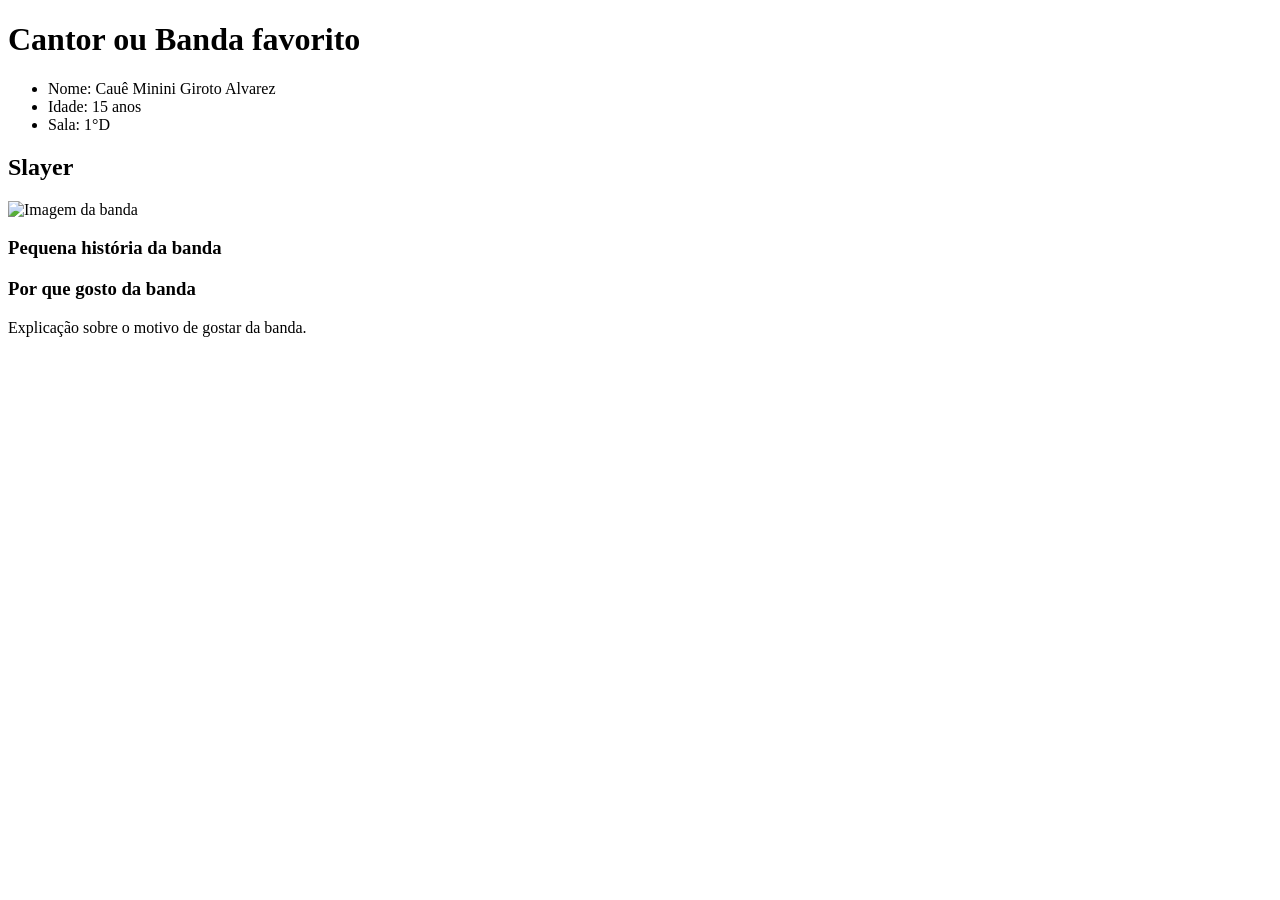
==== aluno_cauealvarez.html @ 9de08524 "Peguei o modelo de html do Teixeira e mudei algumas informações" ====
<!DOCTYPE html>
<html lang="pt-br">
<head>
<meta charset="UTF-8">
<meta name="viewport" content="width=device-width, initial-scale=1.0">
<link rel="shortcut icon" href="favicon.ico" type="image/x-icon">
<link rel="stylesheet" href="style_arthur.css">
<title>Cauê</title>
</head>
 
<body>
 
    <div class="container">
 
        <!-- Informações pessoais básicas -->
<header class="cabecalho">
<h1 class="titulo-principal">Cantor ou Banda favorito</h1>
 
            <ul class="informacoes">
<li>Nome: Cauê Minini Giroto Alvarez</li>
<li>Idade: 15 anos</li>
<li>Sala: 1°D</li>
</ul>
</header>
 
        <!-- Área para os gostos musicais -->
<main class="conteudo">
    <section class="banda-favorita">
                <h2 class="titulo-secao">Slayer</h2>
 
                <img src="https://i.scdn.co/image/8c81130db7b5f933412c4906c30327817f1e1b43" alt="Imagem da banda" class="imagem-banda">
 
                <h3 class="subtitulo">Pequena história da banda</h3>
 
                <p class="texto">
                    
                </p>
 
                <h3 class="subtitulo">Por que gosto da banda</h3>
 
                <p class="texto">
                    Explicação sobre o motivo de gostar da banda.
                </p>
        </section>
</main>
</div>
</body>
</html>
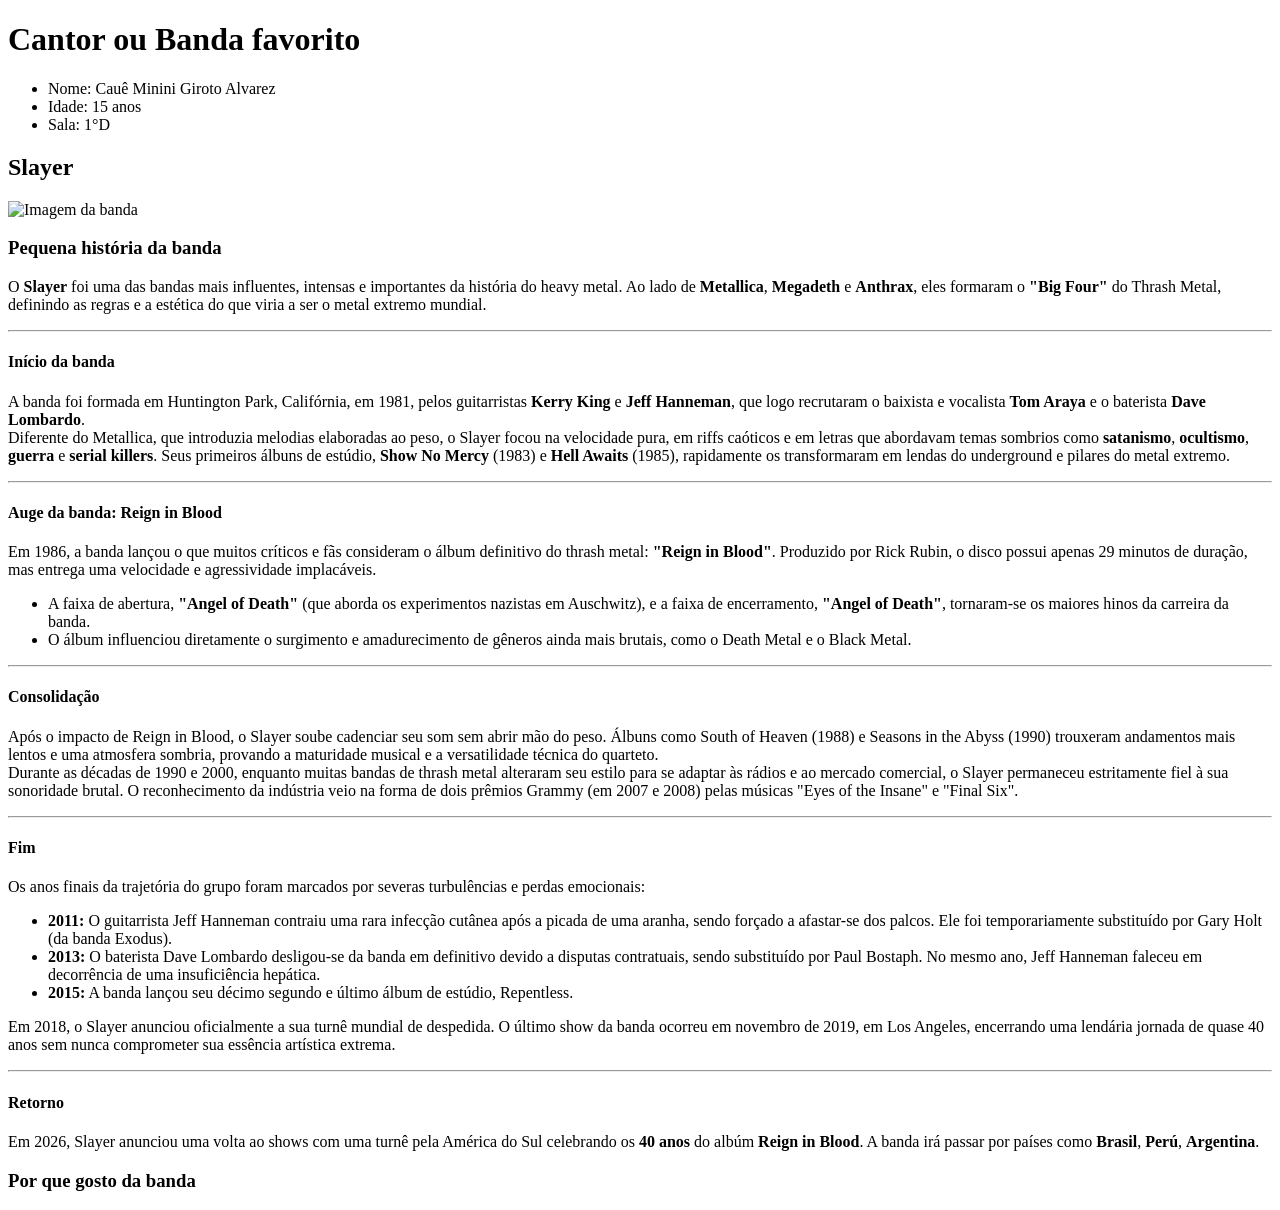
==== commit ba0ce1d9: "Coloquei a história da minha banda preferida, falta colocar o motivo pelo que eu gosto" ====
--- a/aluno_cauealvarez.html
+++ b/aluno_cauealvarez.html
@@ -4,7 +4,7 @@
 <meta charset="UTF-8">
 <meta name="viewport" content="width=device-width, initial-scale=1.0">
 <link rel="shortcut icon" href="favicon.ico" type="image/x-icon">
-<link rel="stylesheet" href="style_arthur.css">
+<link rel="stylesheet" href="style_caue.css">
 <title>Cauê</title>
 </head>
  
@@ -33,13 +33,50 @@
                 <h3 class="subtitulo">Pequena história da banda</h3>
  
                 <p class="texto">
+                        O <b>Slayer</b> foi uma das bandas mais influentes, intensas e importantes da história do heavy metal. Ao lado de <b>Metallica</b>, <b>Megadeth</b> e <b>Anthrax</b>, eles formaram o <b>"Big Four"</b> do Thrash Metal, definindo as regras e a estética do que viria a ser o metal extremo mundial.
+                </p>
+                <hr>
+                <h4 class="titulo-secao">Início da banda</h4>
+                <p class="texto">
+                    A banda foi formada em Huntington Park, Califórnia, em 1981, pelos guitarristas <b>Kerry King</b> e <b>Jeff Hanneman</b>, que logo recrutaram o baixista e vocalista <b>Tom Araya</b> e o baterista <b>Dave Lombardo</b>. <br>
+                    Diferente do Metallica, que introduzia melodias elaboradas ao peso, o Slayer focou na velocidade pura, em riffs caóticos e em letras que abordavam temas sombrios como <b>satanismo</b>, <b>ocultismo</b>, <b>guerra</b> e <b>serial killers</b>. Seus primeiros álbuns de estúdio, <b>Show No Mercy</b> (1983) e <b>Hell Awaits</b> (1985), rapidamente os transformaram em lendas do underground e pilares do metal extremo.
+                </p>
+                <hr>
+                <h4 class="titulo-secao">Auge da banda: Reign in Blood</h4>
+                <p class="texto">
+                    Em 1986, a banda lançou o que muitos críticos e fãs consideram o álbum definitivo do thrash metal: <b>"Reign in Blood"</b>. Produzido por Rick Rubin, o disco possui apenas 29 minutos de duração, mas entrega uma velocidade e agressividade implacáveis.
+                </p>
+                <ul class="lista">
+                    <li>A faixa de abertura, <b>"Angel of Death"</b> (que aborda os experimentos nazistas em Auschwitz), e a faixa de encerramento, <b>"Angel of Death"</b>, tornaram-se os maiores hinos da carreira da banda.</li>
+                    <li>O álbum influenciou diretamente o surgimento e amadurecimento de gêneros ainda mais brutais, como o Death Metal e o Black Metal.</li>
+                </ul>
+                <hr>
+                <h4 class="titulo-secao">Consolidação</h4>
+                <p class="texto">
+                    Após o impacto de Reign in Blood, o Slayer soube cadenciar seu som sem abrir mão do peso. Álbuns como South of Heaven (1988) e Seasons in the Abyss (1990) trouxeram andamentos mais lentos e uma atmosfera sombria, provando a maturidade musical e a versatilidade técnica do quarteto. <br>
+                    Durante as décadas de 1990 e 2000, enquanto muitas bandas de thrash metal alteraram seu estilo para se adaptar às rádios e ao mercado comercial, o Slayer permaneceu estritamente fiel à sua sonoridade brutal. O reconhecimento da indústria veio na forma de dois prêmios Grammy (em 2007 e 2008) pelas músicas "Eyes of the Insane" e "Final Six".
+                </p>
+                <hr>
+                <h4 class="titulo-secao">Fim</h4>
+                <p class="texto">
+                    Os anos finais da trajetória do grupo foram marcados por severas turbulências e perdas emocionais:
+                </p>
+                <ul>
+                    <li><b>2011:</b> O guitarrista Jeff Hanneman contraiu uma rara infecção cutânea após a picada de uma aranha, sendo forçado a afastar-se dos palcos. Ele foi temporariamente substituído por Gary Holt (da banda Exodus).</li>
+                    <li><b>2013:</b> O baterista Dave Lombardo desligou-se da banda em definitivo devido a disputas contratuais, sendo substituído por Paul Bostaph. No mesmo ano, Jeff Hanneman faleceu em decorrência de uma insuficiência hepática.</li>
+                    <li><b>2015:</b> A banda lançou seu décimo segundo e último álbum de estúdio, Repentless.</li>
+                </ul>
+                <p class="texto">
+                    Em 2018, o Slayer anunciou oficialmente a sua turnê mundial de despedida. O último show da banda ocorreu em novembro de 2019, em Los Angeles, encerrando uma lendária jornada de quase 40 anos sem nunca comprometer sua essência artística extrema.
+                </p>
+                <hr>
+                <h4 class="titulo-secao">Retorno</h4>
+                <p class="texto">
+                    Em 2026, Slayer anunciou uma volta ao shows com uma turnê pela América do Sul celebrando os <b>40 anos</b> do albúm <b>Reign in Blood</b>. A banda irá passar por países como <b>Brasil</b>, <b>Perú</b>, <b>Argentina</b>.
+                </p>
+                <h3 class="subtitulo">Por que gosto da banda</h3>
+                <p class="texto">
                     
-                </p>
- 
-                <h3 class="subtitulo">Por que gosto da banda</h3>
- 
-                <p class="texto">
-                    Explicação sobre o motivo de gostar da banda.
                 </p>
         </section>
 </main>
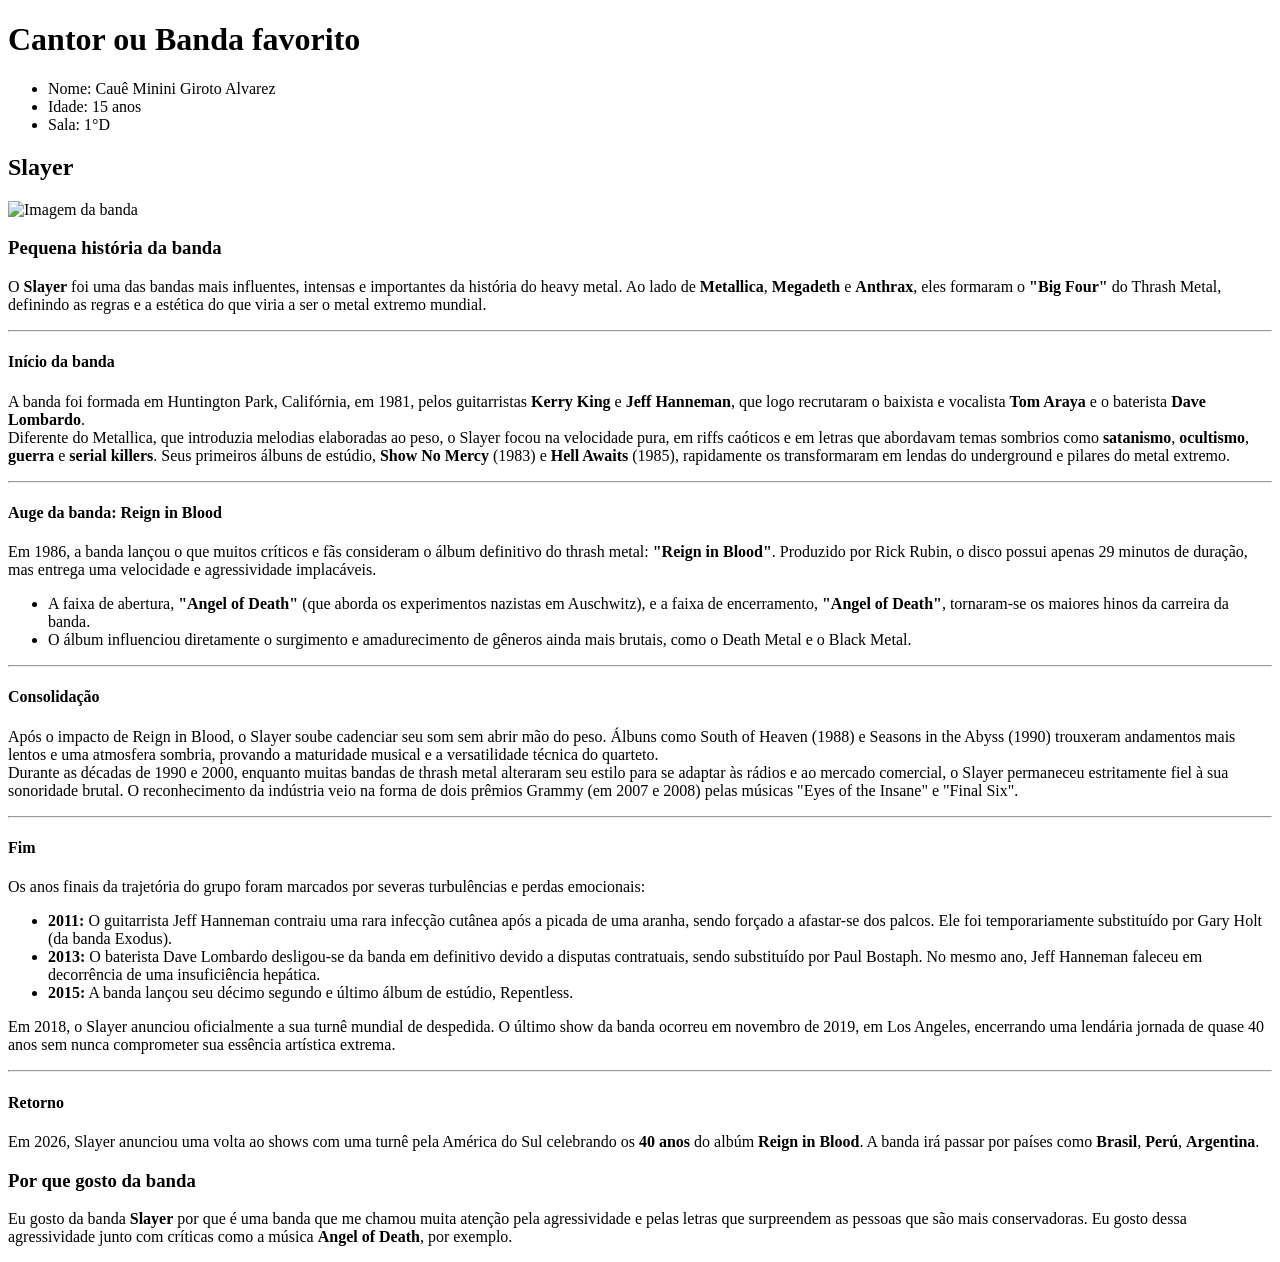
==== commit 700967b5: "Terminei a parte de html e irei fazer um css" ====
--- a/aluno_cauealvarez.html
+++ b/aluno_cauealvarez.html
@@ -76,7 +76,7 @@
                 </p>
                 <h3 class="subtitulo">Por que gosto da banda</h3>
                 <p class="texto">
-                    
+                    Eu gosto da banda <b>Slayer</b> por que é uma banda que me chamou muita atenção pela agressividade e pelas letras que surpreendem as pessoas que são mais conservadoras. Eu gosto dessa agressividade junto com críticas como a música <b>Angel of Death</b>, por exemplo.
                 </p>
         </section>
 </main>
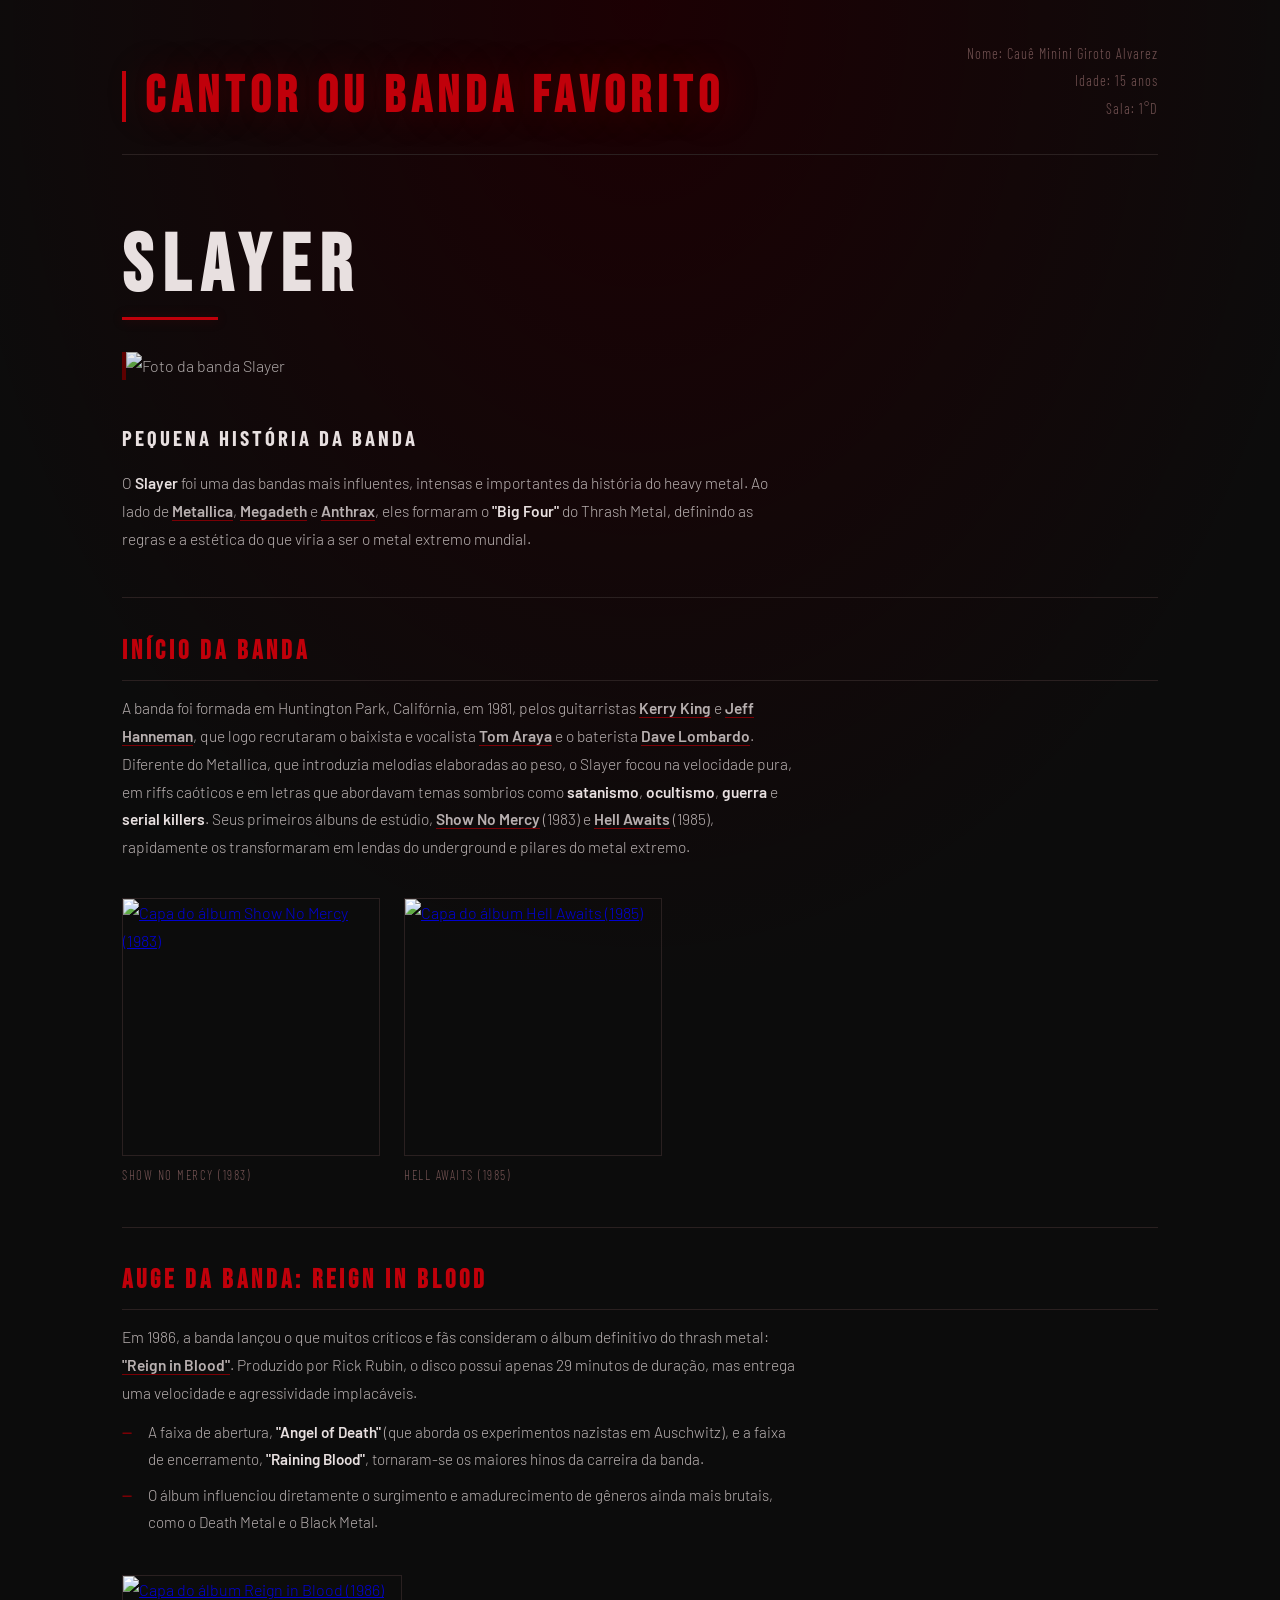
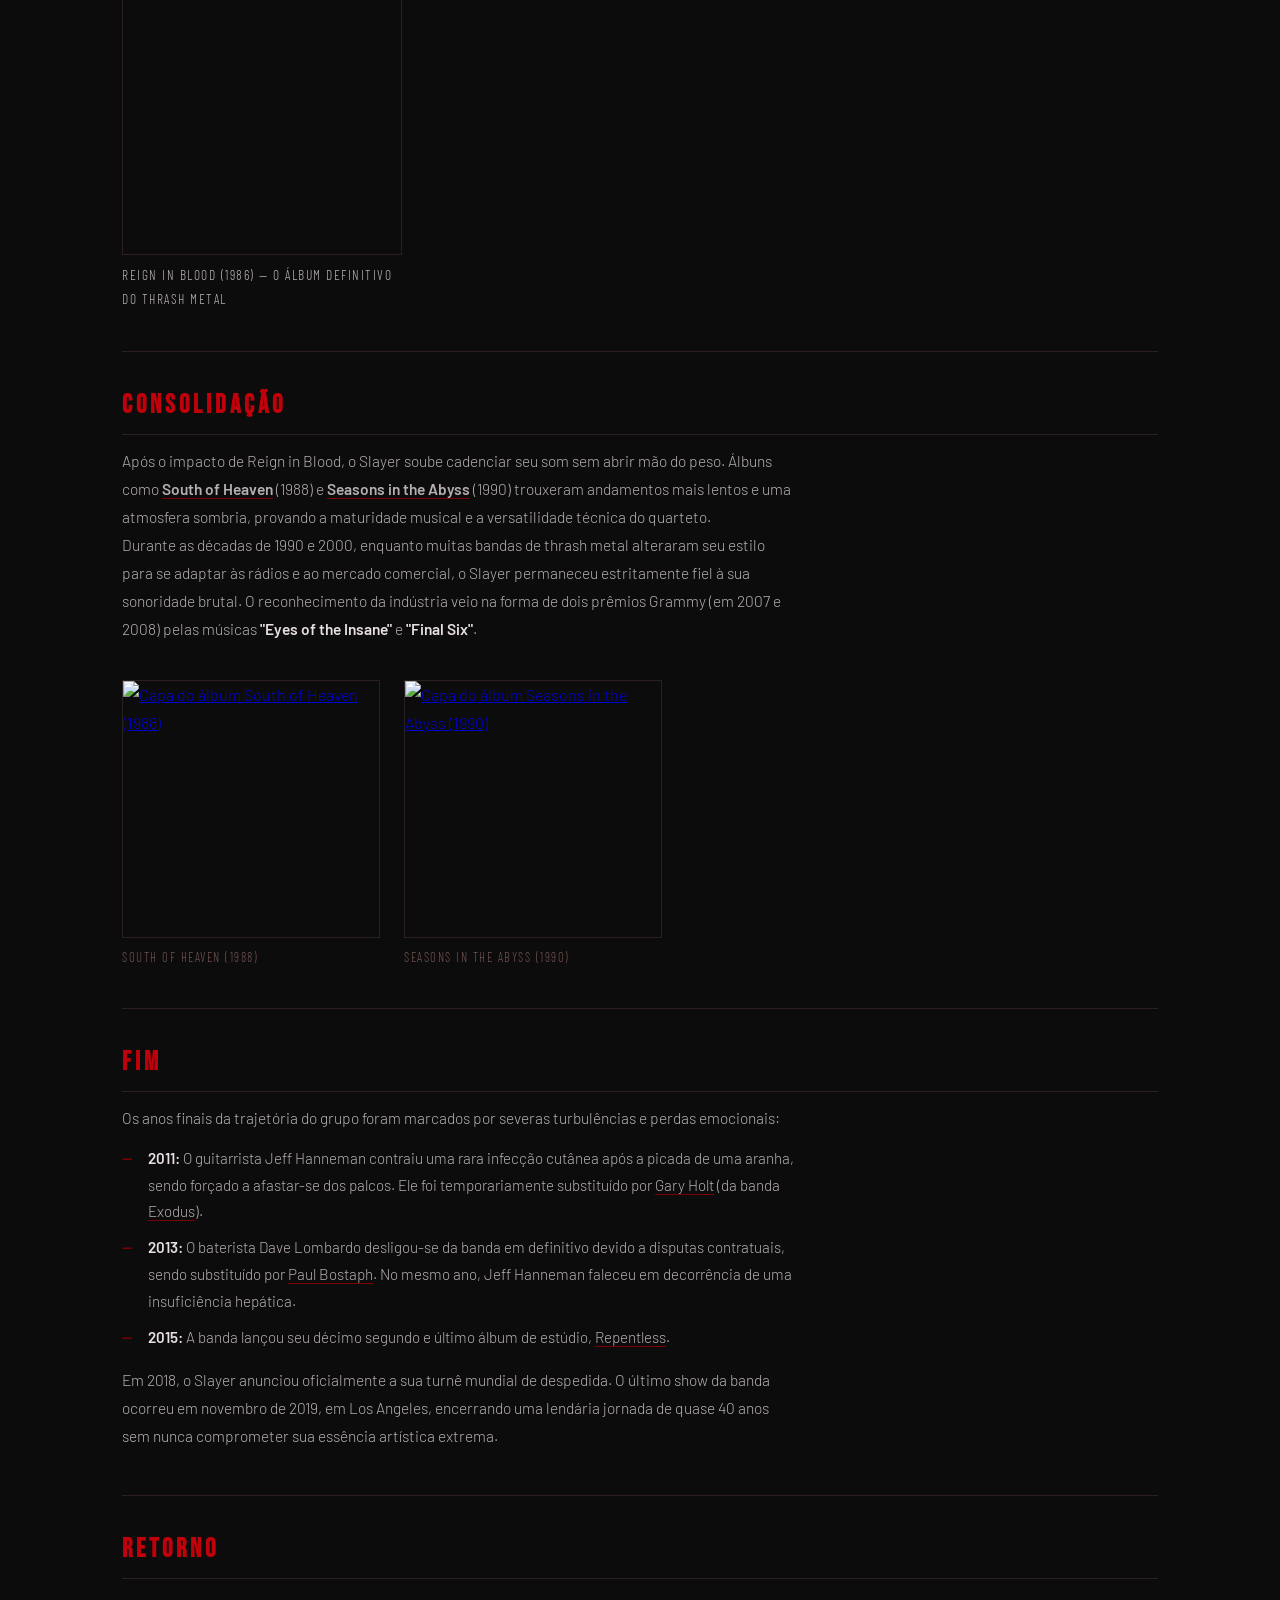
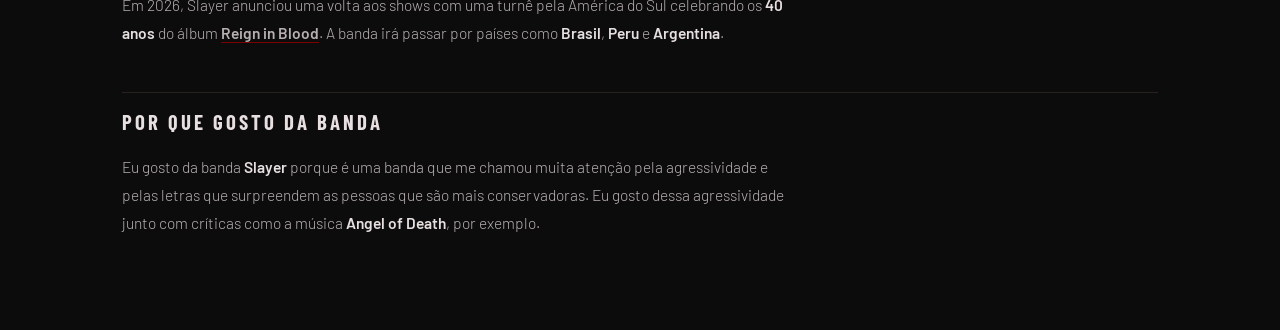
==== commit 860c3103: "terminei o html e o css, completamente finalizado" ====
--- a/aluno_cauealvarez.html
+++ b/aluno_cauealvarez.html
@@ -5,81 +5,166 @@
 <meta name="viewport" content="width=device-width, initial-scale=1.0">
 <link rel="shortcut icon" href="favicon.ico" type="image/x-icon">
 <link rel="stylesheet" href="style_caue.css">
-<title>Cauê</title>
+<title>Cauê — Slayer</title>
 </head>
- 
+
 <body>
- 
-    <div class="container">
- 
-        <!-- Informações pessoais básicas -->
-<header class="cabecalho">
-<h1 class="titulo-principal">Cantor ou Banda favorito</h1>
- 
+
+<div class="container">
+
+    <!-- Informações pessoais básicas -->
+    <header class="cabecalho">
+        <div class="cabecalho-inner">
+            <h1 class="titulo-principal">Cantor ou Banda favorito</h1>
             <ul class="informacoes">
-<li>Nome: Cauê Minini Giroto Alvarez</li>
-<li>Idade: 15 anos</li>
-<li>Sala: 1°D</li>
-</ul>
-</header>
- 
-        <!-- Área para os gostos musicais -->
-<main class="conteudo">
-    <section class="banda-favorita">
-                <h2 class="titulo-secao">Slayer</h2>
- 
-                <img src="https://i.scdn.co/image/8c81130db7b5f933412c4906c30327817f1e1b43" alt="Imagem da banda" class="imagem-banda">
- 
-                <h3 class="subtitulo">Pequena história da banda</h3>
- 
-                <p class="texto">
-                        O <b>Slayer</b> foi uma das bandas mais influentes, intensas e importantes da história do heavy metal. Ao lado de <b>Metallica</b>, <b>Megadeth</b> e <b>Anthrax</b>, eles formaram o <b>"Big Four"</b> do Thrash Metal, definindo as regras e a estética do que viria a ser o metal extremo mundial.
-                </p>
-                <hr>
-                <h4 class="titulo-secao">Início da banda</h4>
-                <p class="texto">
-                    A banda foi formada em Huntington Park, Califórnia, em 1981, pelos guitarristas <b>Kerry King</b> e <b>Jeff Hanneman</b>, que logo recrutaram o baixista e vocalista <b>Tom Araya</b> e o baterista <b>Dave Lombardo</b>. <br>
-                    Diferente do Metallica, que introduzia melodias elaboradas ao peso, o Slayer focou na velocidade pura, em riffs caóticos e em letras que abordavam temas sombrios como <b>satanismo</b>, <b>ocultismo</b>, <b>guerra</b> e <b>serial killers</b>. Seus primeiros álbuns de estúdio, <b>Show No Mercy</b> (1983) e <b>Hell Awaits</b> (1985), rapidamente os transformaram em lendas do underground e pilares do metal extremo.
-                </p>
-                <hr>
-                <h4 class="titulo-secao">Auge da banda: Reign in Blood</h4>
-                <p class="texto">
-                    Em 1986, a banda lançou o que muitos críticos e fãs consideram o álbum definitivo do thrash metal: <b>"Reign in Blood"</b>. Produzido por Rick Rubin, o disco possui apenas 29 minutos de duração, mas entrega uma velocidade e agressividade implacáveis.
-                </p>
-                <ul class="lista">
-                    <li>A faixa de abertura, <b>"Angel of Death"</b> (que aborda os experimentos nazistas em Auschwitz), e a faixa de encerramento, <b>"Angel of Death"</b>, tornaram-se os maiores hinos da carreira da banda.</li>
-                    <li>O álbum influenciou diretamente o surgimento e amadurecimento de gêneros ainda mais brutais, como o Death Metal e o Black Metal.</li>
-                </ul>
-                <hr>
-                <h4 class="titulo-secao">Consolidação</h4>
-                <p class="texto">
-                    Após o impacto de Reign in Blood, o Slayer soube cadenciar seu som sem abrir mão do peso. Álbuns como South of Heaven (1988) e Seasons in the Abyss (1990) trouxeram andamentos mais lentos e uma atmosfera sombria, provando a maturidade musical e a versatilidade técnica do quarteto. <br>
-                    Durante as décadas de 1990 e 2000, enquanto muitas bandas de thrash metal alteraram seu estilo para se adaptar às rádios e ao mercado comercial, o Slayer permaneceu estritamente fiel à sua sonoridade brutal. O reconhecimento da indústria veio na forma de dois prêmios Grammy (em 2007 e 2008) pelas músicas "Eyes of the Insane" e "Final Six".
-                </p>
-                <hr>
-                <h4 class="titulo-secao">Fim</h4>
-                <p class="texto">
-                    Os anos finais da trajetória do grupo foram marcados por severas turbulências e perdas emocionais:
-                </p>
-                <ul>
-                    <li><b>2011:</b> O guitarrista Jeff Hanneman contraiu uma rara infecção cutânea após a picada de uma aranha, sendo forçado a afastar-se dos palcos. Ele foi temporariamente substituído por Gary Holt (da banda Exodus).</li>
-                    <li><b>2013:</b> O baterista Dave Lombardo desligou-se da banda em definitivo devido a disputas contratuais, sendo substituído por Paul Bostaph. No mesmo ano, Jeff Hanneman faleceu em decorrência de uma insuficiência hepática.</li>
-                    <li><b>2015:</b> A banda lançou seu décimo segundo e último álbum de estúdio, Repentless.</li>
-                </ul>
-                <p class="texto">
-                    Em 2018, o Slayer anunciou oficialmente a sua turnê mundial de despedida. O último show da banda ocorreu em novembro de 2019, em Los Angeles, encerrando uma lendária jornada de quase 40 anos sem nunca comprometer sua essência artística extrema.
-                </p>
-                <hr>
-                <h4 class="titulo-secao">Retorno</h4>
-                <p class="texto">
-                    Em 2026, Slayer anunciou uma volta ao shows com uma turnê pela América do Sul celebrando os <b>40 anos</b> do albúm <b>Reign in Blood</b>. A banda irá passar por países como <b>Brasil</b>, <b>Perú</b>, <b>Argentina</b>.
-                </p>
-                <h3 class="subtitulo">Por que gosto da banda</h3>
-                <p class="texto">
-                    Eu gosto da banda <b>Slayer</b> por que é uma banda que me chamou muita atenção pela agressividade e pelas letras que surpreendem as pessoas que são mais conservadoras. Eu gosto dessa agressividade junto com críticas como a música <b>Angel of Death</b>, por exemplo.
-                </p>
+                <li>Nome: Cauê Minini Giroto Alvarez</li>
+                <li>Idade: 15 anos</li>
+                <li>Sala: 1°D</li>
+            </ul>
+        </div>
+    </header>
+
+    <!-- Área para os gostos musicais -->
+    <main class="conteudo">
+        <section class="banda-favorita">
+
+            <h2 class="titulo-banda">Slayer</h2>
+
+            <img src="https://i.scdn.co/image/8c81130db7b5f933412c4906c30327817f1e1b43"
+                 alt="Foto da banda Slayer"
+                 class="imagem-banda">
+
+            <h3 class="subtitulo">Pequena história da banda</h3>
+
+            <p class="texto">
+                O <b>Slayer</b> foi uma das bandas mais influentes, intensas e importantes da história do heavy metal. Ao lado de
+                <a href="https://pt.wikipedia.org/wiki/Metallica" target="_blank" class="link-wiki"><b>Metallica</b></a>,
+                <a href="https://pt.wikipedia.org/wiki/Megadeth" target="_blank" class="link-wiki"><b>Megadeth</b></a> e
+                <a href="https://pt.wikipedia.org/wiki/Anthrax_(banda)" target="_blank" class="link-wiki"><b>Anthrax</b></a>,
+                eles formaram o <b>"Big Four"</b> do Thrash Metal, definindo as regras e a estética do que viria a ser o metal extremo mundial.
+            </p>
+
+            <hr>
+
+            <h4 class="titulo-secao">Início da banda</h4>
+            <p class="texto">
+                A banda foi formada em Huntington Park, Califórnia, em 1981, pelos guitarristas
+                <a href="https://pt.wikipedia.org/wiki/Kerry_King" target="_blank" class="link-wiki"><b>Kerry King</b></a> e
+                <a href="https://pt.wikipedia.org/wiki/Jeff_Hanneman" target="_blank" class="link-wiki"><b>Jeff Hanneman</b></a>,
+                que logo recrutaram o baixista e vocalista
+                <a href="https://pt.wikipedia.org/wiki/Tom_Araya" target="_blank" class="link-wiki"><b>Tom Araya</b></a>
+                e o baterista
+                <a href="https://pt.wikipedia.org/wiki/Dave_Lombardo" target="_blank" class="link-wiki"><b>Dave Lombardo</b></a>. <br>
+                Diferente do Metallica, que introduzia melodias elaboradas ao peso, o Slayer focou na velocidade pura, em riffs caóticos e em letras que abordavam temas sombrios como <b>satanismo</b>, <b>ocultismo</b>, <b>guerra</b> e <b>serial killers</b>. Seus primeiros álbuns de estúdio,
+                <a href="https://en.wikipedia.org/wiki/Show_No_Mercy" target="_blank" class="link-wiki"><b>Show No Mercy</b></a>
+                (1983) e
+                <a href="https://en.wikipedia.org/wiki/Hell_Awaits" target="_blank" class="link-wiki"><b>Hell Awaits</b></a>
+                (1985), rapidamente os transformaram em lendas do underground e pilares do metal extremo.
+            </p>
+
+            <!-- Capas: Show No Mercy e Hell Awaits -->
+            <div class="capas-grid">
+                <figure class="capa-album">
+                    <a href="https://en.wikipedia.org/wiki/Show_No_Mercy" target="_blank" title="Show No Mercy — Wikipedia">
+                        <img src="https://i.scdn.co/image/ab67616d0000b27309f13998cfda5cdaf484f051"
+                             alt="Capa do álbum Show No Mercy (1983)">
+                    </a>
+                    <figcaption>Show No Mercy (1983)</figcaption>
+                </figure>
+                <figure class="capa-album">
+                    <a href="https://en.wikipedia.org/wiki/Hell_Awaits" target="_blank" title="Hell Awaits — Wikipedia">
+                        <img src="https://upload.wikimedia.org/wikipedia/pt/5/53/Slayer_%28USA%29_-_Hell_Awaits.jpg"
+                             alt="Capa do álbum Hell Awaits (1985)">
+                    </a>
+                    <figcaption>Hell Awaits (1985)</figcaption>
+                </figure>
+            </div>
+
+            <hr>
+
+            <h4 class="titulo-secao">Auge da banda: Reign in Blood</h4>
+            <p class="texto">
+                Em 1986, a banda lançou o que muitos críticos e fãs consideram o álbum definitivo do thrash metal:
+                <a href="https://en.wikipedia.org/wiki/Reign_in_Blood" target="_blank" class="link-wiki"><b>"Reign in Blood"</b></a>.
+                Produzido por Rick Rubin, o disco possui apenas 29 minutos de duração, mas entrega uma velocidade e agressividade implacáveis.
+            </p>
+            <ul class="lista">
+                <li>A faixa de abertura, <b>"Angel of Death"</b> (que aborda os experimentos nazistas em Auschwitz), e a faixa de encerramento, <b>"Raining Blood"</b>, tornaram-se os maiores hinos da carreira da banda.</li>
+                <li>O álbum influenciou diretamente o surgimento e amadurecimento de gêneros ainda mais brutais, como o Death Metal e o Black Metal.</li>
+            </ul>
+
+            <!-- Capa: Reign in Blood -->
+            <figure class="capa-album capa-destaque">
+                <a href="https://en.wikipedia.org/wiki/Reign_in_Blood" target="_blank" title="Reign in Blood — Wikipedia">
+                    <img src="https://upload.wikimedia.org/wikipedia/pt/1/13/Reign_in_blood_-_slayer_-_1986.jpg"
+                         alt="Capa do álbum Reign in Blood (1986)">
+                </a>
+                <figcaption>Reign in Blood (1986) — o álbum definitivo do thrash metal</figcaption>
+            </figure>
+
+            <hr>
+
+            <h4 class="titulo-secao">Consolidação</h4>
+            <p class="texto">
+                Após o impacto de Reign in Blood, o Slayer soube cadenciar seu som sem abrir mão do peso. Álbuns como
+                <a href="https://en.wikipedia.org/wiki/South_of_Heaven" target="_blank" class="link-wiki"><b>South of Heaven</b></a>
+                (1988) e
+                <a href="https://en.wikipedia.org/wiki/Seasons_in_the_Abyss" target="_blank" class="link-wiki"><b>Seasons in the Abyss</b></a>
+                (1990) trouxeram andamentos mais lentos e uma atmosfera sombria, provando a maturidade musical e a versatilidade técnica do quarteto. <br>
+                Durante as décadas de 1990 e 2000, enquanto muitas bandas de thrash metal alteraram seu estilo para se adaptar às rádios e ao mercado comercial, o Slayer permaneceu estritamente fiel à sua sonoridade brutal. O reconhecimento da indústria veio na forma de dois prêmios Grammy (em 2007 e 2008) pelas músicas <b>"Eyes of the Insane"</b> e <b>"Final Six"</b>.
+            </p>
+
+            <!-- Capas: South of Heaven e Seasons in the Abyss -->
+            <div class="capas-grid">
+                <figure class="capa-album">
+                    <a href="https://en.wikipedia.org/wiki/South_of_Heaven" target="_blank" title="South of Heaven — Wikipedia">
+                        <img src="https://upload.wikimedia.org/wikipedia/pt/5/5e/Southofheaven.jpg"
+                             alt="Capa do álbum South of Heaven (1988)">
+                    </a>
+                    <figcaption>South of Heaven (1988)</figcaption>
+                </figure>
+                <figure class="capa-album">
+                    <a href="https://en.wikipedia.org/wiki/Seasons_in_the_Abyss" target="_blank" title="Seasons in the Abyss — Wikipedia">
+                        <img src="https://upload.wikimedia.org/wikipedia/pt/7/70/Slayer-seasons.jpg"
+                             alt="Capa do álbum Seasons in the Abyss (1990)">
+                    </a>
+                    <figcaption>Seasons in the Abyss (1990)</figcaption>
+                </figure>
+            </div>
+
+            <hr>
+
+            <h4 class="titulo-secao">Fim</h4>
+            <p class="texto">
+                Os anos finais da trajetória do grupo foram marcados por severas turbulências e perdas emocionais:
+            </p>
+            <ul class="lista">
+                <li><b>2011:</b> O guitarrista Jeff Hanneman contraiu uma rara infecção cutânea após a picada de uma aranha, sendo forçado a afastar-se dos palcos. Ele foi temporariamente substituído por <a href="https://en.wikipedia.org/wiki/Gary_Holt_(guitarist)" target="_blank" class="link-wiki">Gary Holt</a> (da banda <a href="https://en.wikipedia.org/wiki/Exodus_(band)" target="_blank" class="link-wiki">Exodus</a>).</li>
+                <li><b>2013:</b> O baterista Dave Lombardo desligou-se da banda em definitivo devido a disputas contratuais, sendo substituído por <a href="https://en.wikipedia.org/wiki/Paul_Bostaph" target="_blank" class="link-wiki">Paul Bostaph</a>. No mesmo ano, Jeff Hanneman faleceu em decorrência de uma insuficiência hepática.</li>
+                <li><b>2015:</b> A banda lançou seu décimo segundo e último álbum de estúdio, <a href="https://en.wikipedia.org/wiki/Repentless" target="_blank" class="link-wiki">Repentless</a>.</li>
+            </ul>
+            <p class="texto">
+                Em 2018, o Slayer anunciou oficialmente a sua turnê mundial de despedida. O último show da banda ocorreu em novembro de 2019, em Los Angeles, encerrando uma lendária jornada de quase 40 anos sem nunca comprometer sua essência artística extrema.
+            </p>
+
+            <hr>
+
+            <h4 class="titulo-secao">Retorno</h4>
+            <p class="texto">
+                Em 2026, Slayer anunciou uma volta aos shows com uma turnê pela América do Sul celebrando os <b>40 anos</b> do álbum <a href="https://en.wikipedia.org/wiki/Reign_in_Blood" target="_blank" class="link-wiki"><b>Reign in Blood</b></a>. A banda irá passar por países como <b>Brasil</b>, <b>Peru</b> e <b>Argentina</b>.
+            </p>
+
+            <hr>
+
+            <h3 class="subtitulo">Por que gosto da banda</h3>
+            <p class="texto">
+                Eu gosto da banda <b>Slayer</b> porque é uma banda que me chamou muita atenção pela agressividade e pelas letras que surpreendem as pessoas que são mais conservadoras. Eu gosto dessa agressividade junto com críticas como a música <b>Angel of Death</b>, por exemplo.
+            </p>
+
         </section>
-</main>
+    </main>
+
 </div>
+
 </body>
 </html>
--- a/style_caue.css
+++ b/style_caue.css
@@ -0,0 +1,339 @@
+/* ============================================
+   SLAYER THEME — style_caue.css
+   Layout full-page, organizado em colunas.
+   Fonte: Bebas Neue (impactante, sem exagero).
+   Paleta: preto profundo, vermelho sangue,
+   cinza envelhecido, quase-branco sujo.
+   ============================================ */
+
+@import url('https://fonts.googleapis.com/css2?family=Bebas+Neue&family=Barlow:wght@300;400;600&family=Barlow+Condensed:wght@400;600;700&display=swap');
+
+/* ── Reset ── */
+*, *::before, *::after {
+    margin: 0;
+    padding: 0;
+    box-sizing: border-box;
+}
+
+/* ── Variáveis ── */
+:root {
+    --vermelho:       #c0000a;
+    --vermelho-escuro:#7a0005;
+    --vermelho-glow:  rgba(180, 0, 10, 0.25);
+    --preto:          #0c0c0c;
+    --preto-card:     #111111;
+    --cinza-borda:    #2a2020;
+    --cinza-texto:    #b8b0b0;
+    --branco-sujo:    #e8e0e0;
+    --largura-max:    1100px;
+}
+
+/* ══════════════════════════════════
+   CORPO
+   ══════════════════════════════════ */
+body {
+    background-color: var(--preto);
+    background-image:
+        radial-gradient(ellipse 80% 40% at 50% 0%, #1c0003 0%, transparent 70%);
+    color: var(--cinza-texto);
+    font-family: 'Barlow', sans-serif;
+    font-weight: 300;
+    font-size: 16px;
+    line-height: 1.75;
+}
+
+/* ══════════════════════════════════
+   CONTAINER GERAL
+   ══════════════════════════════════ */
+.container {
+    max-width: var(--largura-max);
+    margin: 0 auto;
+    padding: 0 2rem 5rem;
+}
+
+/* ══════════════════════════════════
+   CABEÇALHO — barra lateral esquerda
+   ══════════════════════════════════ */
+.cabecalho {
+    border-bottom: 1px solid var(--cinza-borda);
+    padding: 2.5rem 0 2rem;
+    margin-bottom: 3rem;
+}
+
+.cabecalho-inner {
+    display: grid;
+    grid-template-columns: 1fr auto;
+    align-items: end;
+    gap: 2rem;
+}
+
+.titulo-principal {
+    font-family: 'Bebas Neue', sans-serif;
+    font-size: 3.2rem;
+    color: var(--vermelho);
+    letter-spacing: 6px;
+    text-shadow: 0 0 40px var(--vermelho-glow);
+    line-height: 1;
+    text-transform: uppercase;
+    border-left: 4px solid var(--vermelho);
+    padding-left: 1.2rem;
+}
+
+.informacoes {
+    list-style: none;
+    text-align: right;
+    font-family: 'Barlow Condensed', sans-serif;
+    font-size: 0.9rem;
+    letter-spacing: 1px;
+    color: #705050;
+    line-height: 1.9;
+}
+
+/* ══════════════════════════════════
+   LAYOUT PRINCIPAL — 2 colunas
+   ══════════════════════════════════ */
+.conteudo {
+    display: grid;
+    grid-template-columns: 1fr;
+}
+
+.banda-favorita {
+    display: grid;
+    grid-template-columns: 1fr;
+    gap: 0;
+}
+
+/* ── Nome da banda — título hero ── */
+.titulo-banda {
+    font-family: 'Bebas Neue', sans-serif;
+    font-size: 5rem;
+    color: var(--branco-sujo);
+    letter-spacing: 10px;
+    text-transform: uppercase;
+    line-height: 1;
+    padding: 1.5rem 0 0.5rem;
+    position: relative;
+    display: inline-block;
+}
+
+.titulo-banda::after {
+    content: '';
+    display: block;
+    width: 6rem;
+    height: 3px;
+    background: var(--vermelho);
+    margin-top: 0.6rem;
+    box-shadow: 0 0 12px var(--vermelho-glow);
+}
+
+/* ── Imagem principal da banda ── */
+.imagem-banda {
+    display: block;
+    width: 100%;
+    max-height: 420px;
+    object-fit: cover;
+    object-position: center top;
+    margin: 1.5rem 0 2rem;
+    border-left: 4px solid var(--vermelho-escuro);
+    filter: grayscale(20%) contrast(108%) brightness(0.92);
+    transition: filter 0.4s ease;
+}
+
+.imagem-banda:hover {
+    filter: grayscale(0%) contrast(112%) brightness(1);
+}
+
+/* ── Subtítulo "Por que gosto" ── */
+.subtitulo {
+    font-family: 'Barlow Condensed', sans-serif;
+    font-size: 1.3rem;
+    font-weight: 700;
+    color: var(--branco-sujo);
+    text-transform: uppercase;
+    letter-spacing: 3px;
+    margin: 0.5rem 0 0.8rem;
+}
+
+/* ── Títulos de seção (h4) ── */
+.titulo-secao {
+    font-family: 'Bebas Neue', sans-serif;
+    font-size: 1.6rem;
+    color: var(--vermelho);
+    text-transform: uppercase;
+    letter-spacing: 4px;
+    margin: 1.8rem 0 0.8rem;
+    padding-bottom: 0.3rem;
+    border-bottom: 1px solid var(--cinza-borda);
+}
+
+/* ── Textos ── */
+.texto {
+    font-family: 'Barlow', sans-serif;
+    font-weight: 300;
+    font-size: 0.97rem;
+    color: var(--cinza-texto);
+    line-height: 1.8;
+    margin-bottom: 0.8rem;
+    max-width: 75ch;
+}
+
+.texto b {
+    color: var(--branco-sujo);
+    font-weight: 600;
+}
+
+/* ── Links Wikipedia ── */
+.link-wiki {
+    color: inherit;
+    text-decoration: none;
+    border-bottom: 1px solid var(--vermelho-escuro);
+    transition: color 0.2s, border-color 0.2s;
+}
+
+.link-wiki:hover {
+    color: var(--vermelho);
+    border-bottom-color: var(--vermelho);
+}
+
+.link-wiki b {
+    color: inherit;
+}
+
+/* ── Listas ── */
+.lista {
+    list-style: none;
+    display: flex;
+    flex-direction: column;
+    gap: 0.6rem;
+    padding-left: 0;
+    margin-bottom: 1rem;
+    max-width: 75ch;
+}
+
+.lista li {
+    font-family: 'Barlow', sans-serif;
+    font-weight: 300;
+    font-size: 0.95rem;
+    color: var(--cinza-texto);
+    padding-left: 1.6rem;
+    position: relative;
+    line-height: 1.75;
+}
+
+.lista li::before {
+    content: '—';
+    color: var(--vermelho-escuro);
+    position: absolute;
+    left: 0;
+    font-weight: 600;
+}
+
+.lista li b {
+    color: var(--branco-sujo);
+    font-weight: 600;
+}
+
+/* ── Separadores ── */
+hr {
+    border: none;
+    border-top: 1px solid var(--cinza-borda);
+    margin: 2rem 0 0.2rem;
+}
+
+/* ══════════════════════════════════
+   CAPAS DE ÁLBUM
+   ══════════════════════════════════ */
+
+/* Grade para duas capas lado a lado */
+.capas-grid {
+    display: grid;
+    grid-template-columns: repeat(2, 1fr);
+    gap: 1.5rem;
+    margin: 1.5rem 0 0.5rem;
+    max-width: 540px;
+}
+
+/* Capa individual */
+.capa-album {
+    display: flex;
+    flex-direction: column;
+    gap: 0.5rem;
+}
+
+.capa-album a {
+    display: block;
+    overflow: hidden;
+    border: 1px solid var(--cinza-borda);
+    transition: border-color 0.25s;
+}
+
+.capa-album a:hover {
+    border-color: var(--vermelho-escuro);
+}
+
+.capa-album img {
+    display: block;
+    width: 100%;
+    aspect-ratio: 1 / 1;
+    object-fit: cover;
+    filter: grayscale(15%) contrast(105%);
+    transition: filter 0.3s ease, transform 0.3s ease;
+}
+
+.capa-album a:hover img {
+    filter: grayscale(0%) contrast(110%);
+    transform: scale(1.03);
+}
+
+.capa-album figcaption {
+    font-family: 'Barlow Condensed', sans-serif;
+    font-size: 0.8rem;
+    letter-spacing: 1.5px;
+    text-transform: uppercase;
+    color: #705050;
+}
+
+/* Capa em destaque (Reign in Blood) — maior, sozinha */
+.capa-destaque {
+    max-width: 280px;
+    margin: 1.5rem 0 0.5rem;
+}
+
+.capa-destaque figcaption {
+    font-size: 0.85rem;
+    color: var(--cinza-texto);
+}
+
+/* ══════════════════════════════════
+   RESPONSIVO
+   ══════════════════════════════════ */
+@media (max-width: 700px) {
+    .cabecalho-inner {
+        grid-template-columns: 1fr;
+    }
+
+    .informacoes {
+        text-align: left;
+    }
+
+    .titulo-principal {
+        font-size: 2.2rem;
+    }
+
+    .titulo-banda {
+        font-size: 3.5rem;
+    }
+
+    .capas-grid {
+        max-width: 100%;
+    }
+
+    .capa-destaque {
+        max-width: 220px;
+    }
+
+    .texto,
+    .lista {
+        max-width: 100%;
+    }
+}
